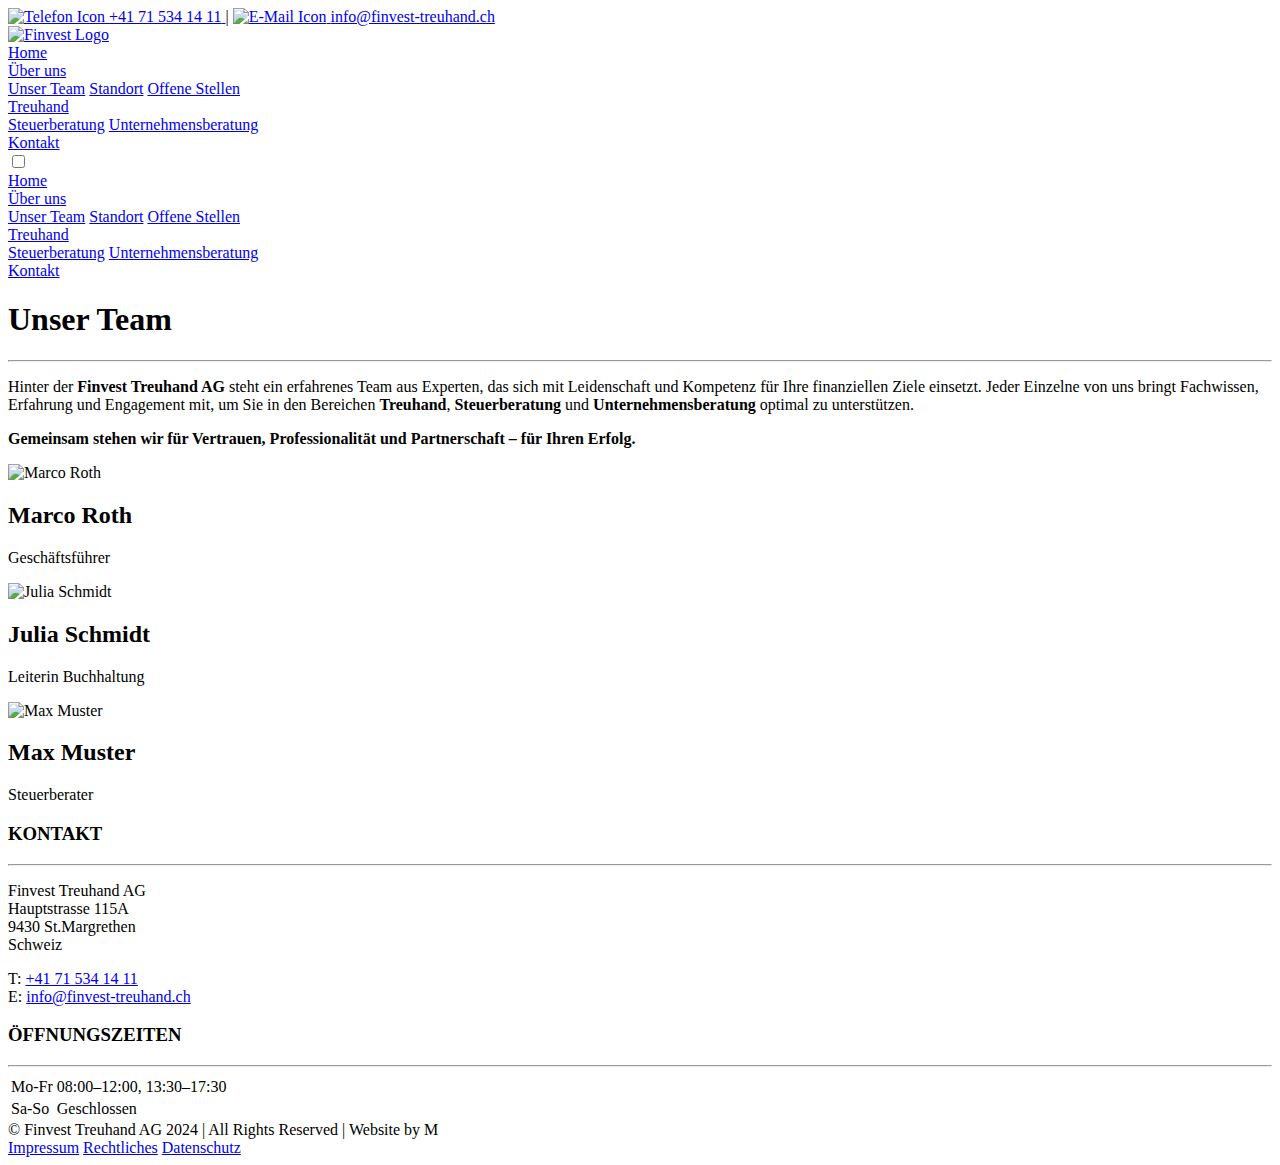
==== team.html @ 6d8654ae "Add files via upload" ====
<!DOCTYPE html>
<html lang="de">
<head>
    <meta charset="UTF-8">
    <meta name="viewport" content="width=device-width, initial-scale=1.0">
    <title>Unser Team - Finvest Treuhand AG</title>

    <!-- CSS einbinden -->
    <link rel="stylesheet" href="assets/css/styles.css">

    <!-- JavaScript einbinden -->
    <script src="assets/js/main.js" defer></script>
</head>
<body>
    <!-- Header -->
    <header>
        <!-- Grüner Balken oben -->
        <div class="green-bar">
            <a href="tel:+41715341411">
                <img src="assets/images/phone-line-icon.png" alt="Telefon Icon">
                <span>+41 71 534 14 11</span>
            </a>
            <span>|</span>
            <a href="mailto:info@finvest-treuhand.ch">
                <img src="assets/images/envelope-line-icon.png" alt="E-Mail Icon">
                <span>info@finvest-treuhand.ch</span>
            </a>
        </div>

        <!-- Navigation -->
        <div class="container">
            <!-- Logo -->
            <div class="logo">
                <a href="index.html">
                    <img src="assets/images/Logo1.png" alt="Finvest Logo">
                </a>
            </div>

            <!-- Navigationslinks -->
            <div class="links">
                <a href="index.html">Home</a>
                <div class="dropdown">
                    <a href="about.html">Über uns</a>
                    <div class="dropdown-content">
                        <a href="team.html" class="active">Unser Team</a>
                        <a href="location.html">Standort</a>
                        <a href="jobs.html">Offene Stellen</a>
                    </div>
                </div>
                <div class="dropdown">
                    <a href="services.html">Treuhand</a>
                    <div class="dropdown-content">
                        <a href="tax-advice.html">Steuerberatung</a>
                        <a href="business-consulting.html">Unternehmensberatung</a>
                    </div>
                </div>
                <a href="contact.html">Kontakt</a>
            </div>

            <!-- Hamburger-Menü für kleinere Bildschirme -->
            <div class="p-menu1">
                <input type="checkbox" id="toggle1">
                <label class="hamburger1" for="toggle1">
                    <div class="top"></div>
                    <div class="meat"></div>
                    <div class="bottom"></div>
                </label>
    
                <!-- Menü für das Hamburger-Menü -->
                <nav class="menu1">
                    <a href="index.html" class="active">Home</a>
                    
                    <!-- Dropdown für "Über uns" -->
                    <div class="hamburger-dropdown">
                        <a href="about.html">Über uns</a>
                        <div class="hamburger-submenu">
                            <a href="team.html">Unser Team</a>
                            <a href="location.html">Standort</a>
                            <a href="jobs.html">Offene Stellen</a>
                        </div>
                    </div>
                
                    <!-- Dropdown für "Treuhand" -->
                    <div class="hamburger-dropdown">
                        <a href="services.html">Treuhand</a>
                        <div class="hamburger-submenu">
                            <a href="tax-advice.html">Steuerberatung</a>
                            <a href="business-consulting.html">Unternehmensberatung</a>
                        </div>
                    </div>
                
                    <a href="contact.html">Kontakt</a>
                </nav>
        </div>
    </header>

    <main>
        <div class="team-section">
            <div class="team-header">
                <h1>Unser Team</h1>
                <hr class="section-divider">
                <p>
                    Hinter der <strong>Finvest Treuhand AG</strong> steht ein erfahrenes Team aus Experten, das sich mit Leidenschaft und Kompetenz für Ihre finanziellen Ziele einsetzt. Jeder Einzelne von uns bringt Fachwissen, Erfahrung und Engagement mit, um Sie in den Bereichen <strong>Treuhand</strong>, <strong>Steuerberatung</strong> und <strong>Unternehmensberatung</strong> optimal zu unterstützen.
                </p>
                <p><strong>Gemeinsam stehen wir für Vertrauen, Professionalität und Partnerschaft – für Ihren Erfolg.</strong></p>
            </div>
            <div class="team-container">
                <div class="team-member">
                    <img src="assets/images/marco-roth.jpg" alt="Marco Roth">
                    <h2>Marco Roth</h2>
                    <p>Geschäftsführer</p>
                </div>
                <div class="team-member">
                    <img src="assets/images/julia-schmidt.jpg" alt="Julia Schmidt">
                    <h2>Julia Schmidt</h2>
                    <p>Leiterin Buchhaltung</p>
                </div>
                <div class="team-member">
                    <img src="assets/images/max-muster.jpg" alt="Max Muster">
                    <h2>Max Muster</h2>
                    <p>Steuerberater</p>
                </div>
            </div>
        </div>
    </main>
    
    
    

    <!-- Footer -->
    <footer>
        <div class="grey-footer-section">
            <div class="footer-container">
                <!-- Kontakt Informationen -->
                <div class="footer-column">
                    <h3 class="footer-title">KONTAKT</h3>
                    <hr class="footer-divider">
                    <p>
                        Finvest Treuhand AG<br>
                        Hauptstrasse 115A<br>
                        9430 St.Margrethen<br>
                        Schweiz
                    </p>
                    <p>
                        T: <a href="tel:+41715341411" class="footer-link">+41 71 534 14 11</a><br>
                        E: <a href="mailto:info@finvest-treuhand.ch" class="footer-link">info@finvest-treuhand.ch</a>
                    </p>
                </div>

                <!-- Öffnungszeiten -->
                <div class="footer-column">
                    <h3 class="footer-title">ÖFFNUNGSZEITEN</h3>
                    <hr class="footer-divider">
                    <table class="opening-hours">
                        <tr>
                            <td>Mo-Fr</td>
                            <td>08:00–12:00, 13:30–17:30</td>
                        </tr>
                        <tr>
                            <td>Sa-So</td>
                            <td>Geschlossen</td>
                        </tr>
                    </table>
                </div>
            </div>
        </div>
        <div class="main-footer">
            <div class="footer-content">
                <div class="footer-left">
                    &copy; Finvest Treuhand AG 2024 | All Rights Reserved | Website by M
                </div>
                <div class="footer-right">
                    <a href="impressum.html">Impressum</a>
                    <a href="rechtliches.html">Rechtliches</a>
                    <a href="datenschutz.html">Datenschutz</a>
                </div>
            </div>
        </div>
    </footer>
</body>
</html>
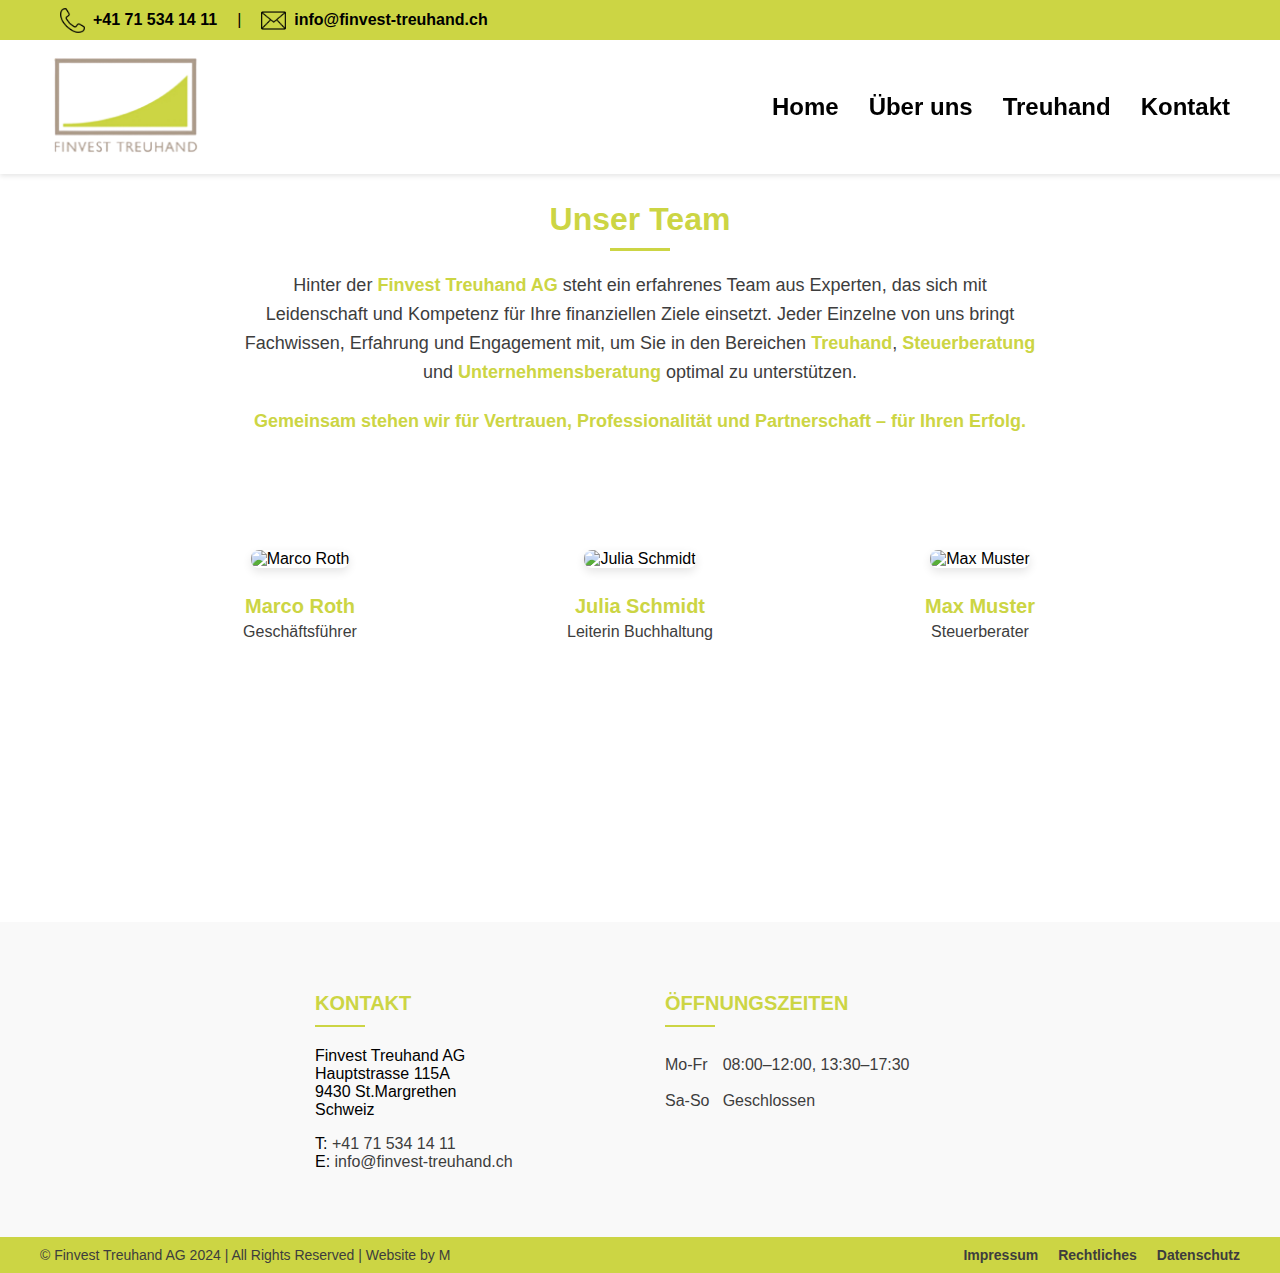
==== commit e4d2e0c7: "Update team.html" ====
--- a/team.html
+++ b/team.html
@@ -6,10 +6,10 @@
     <title>Unser Team - Finvest Treuhand AG</title>
 
     <!-- CSS einbinden -->
-    <link rel="stylesheet" href="assets/css/styles.css">
+    <link rel="stylesheet" href="css/styles.css">
 
     <!-- JavaScript einbinden -->
-    <script src="assets/js/main.js" defer></script>
+    <script src="js/main.js" defer></script>
 </head>
 <body>
     <!-- Header -->
@@ -17,12 +17,12 @@
         <!-- Grüner Balken oben -->
         <div class="green-bar">
             <a href="tel:+41715341411">
-                <img src="assets/images/phone-line-icon.png" alt="Telefon Icon">
+                <img src="images/phone-line-icon.png" alt="Telefon Icon">
                 <span>+41 71 534 14 11</span>
             </a>
             <span>|</span>
             <a href="mailto:info@finvest-treuhand.ch">
-                <img src="assets/images/envelope-line-icon.png" alt="E-Mail Icon">
+                <img src="images/envelope-line-icon.png" alt="E-Mail Icon">
                 <span>info@finvest-treuhand.ch</span>
             </a>
         </div>
@@ -32,7 +32,7 @@
             <!-- Logo -->
             <div class="logo">
                 <a href="index.html">
-                    <img src="assets/images/Logo1.png" alt="Finvest Logo">
+                    <img src="images/Logo1.png" alt="Finvest Logo">
                 </a>
             </div>
 
@@ -178,4 +178,4 @@
         </div>
     </footer>
 </body>
-</html>+</html>
--- a/css/styles.css
+++ b/css/styles.css
@@ -0,0 +1,1781 @@
+/* Entfernt Standardabstand des Browsers */
+body {
+    margin: 0;
+    font-family: Arial, sans-serif;
+}
+
+/* Grüner Balken oben */
+.green-bar {
+    position: fixed;
+    top: 0;
+    left: 0;
+    width: 100%;
+    height: 40px;
+    background-color: #ccd544;
+    z-index: 1000;
+    display: flex;
+    align-items: center;
+    gap: 20px;
+    padding: 0 60px;
+    box-sizing: border-box;
+}
+
+.green-bar a {
+    display: flex;
+    align-items: center;
+    gap: 8px;
+    text-decoration: none;
+    color: black;
+    font-size: 16px;
+    font-weight: bold;
+}
+
+.green-bar img {
+    height: 25px;
+    width: auto;
+}
+
+/* Navigation */
+.container {
+    position: fixed;
+    top: 40px;
+    left: 0;
+    width: 100%;
+    display: flex;
+    align-items: center;
+    justify-content: space-between;
+    background-color: white;
+    box-shadow: 0px 2px 5px rgba(0, 0, 0, 0.1);
+    padding: 15px 50px;
+    z-index: 999;
+    transition: background-color 0.3s ease, box-shadow 0.3s ease;
+}
+
+/* Stil für das Logo */
+.logo img {
+    height: 100px;
+    width: auto;
+}
+
+/* Links in der Navigation */
+.links {
+    display: flex;
+    gap: 30px;
+    margin-right: 100px;
+    position: relative;
+}
+
+.links a {
+    text-decoration: none;
+    font-size: 24px;
+    font-weight: bold;
+    color: black;
+    transition: color 0.3s ease;
+}
+
+.links a.active {
+    color: #ccd544; /* Grünliche Farbe für aktiven Link */
+}
+
+/* Dropdown-Menü */
+.dropdown {
+    position: relative;
+}
+
+.dropdown-content {
+    display: none;
+    position: absolute;
+    top: 100%;
+    left: 0;
+    background-color: white;
+    box-shadow: 0px 2px 5px rgba(0, 0, 0, 0.1);
+    z-index: 998;
+    min-width: 200px;
+    padding: 10px 0;
+    border-radius: 4px;
+}
+
+.dropdown-content a {
+    display: block;
+    padding: 10px 20px;
+    text-decoration: none;
+    color: black;
+    font-size: 16px;
+}
+
+.dropdown-content a:hover {
+    background-color: #f0f0f0;
+}
+
+.dropdown:hover .dropdown-content {
+    display: block;
+}
+
+/* Abschnitt für Seiten wie "Über uns" */
+.about-section, .location-section, .jobs-section {
+
+    display: flex;
+    justify-content: space-between;
+    align-items: center;
+    height: 100vh;
+    max-width: 1200px;
+    margin: 0 auto;
+    padding: 20px;
+    gap: 20px;
+    box-sizing: border-box;
+}
+
+.about-section {
+    padding-top: 120px; /* Platz für Header */
+}
+
+
+.about-text, .location-text, .jobs-text {
+    flex: 1;
+    padding: 20px;
+    font-size: 16px;
+    line-height: 1.6;
+    color: #3d3d3d;
+    display: flex;
+    flex-direction: column;
+    justify-content: center;
+    text-align: center;
+}
+
+.about-text h1, .location-text h1, .jobs-text h1 {
+    font-size: 28px;
+    font-weight: bold;
+    color: #ccd544;
+    margin-bottom: 10px;
+}
+
+.about-text hr, .location-text hr, .jobs-text hr {
+    width: 50px;
+    height: 2px;
+    background-color: #ccd544;
+    border: none;
+    margin: 0 auto 20px auto;
+}
+
+/* Bilder im Header (Index-Seite) */
+.header-container {
+    position: relative;
+    width: 100%;
+    height: 100vh; /* Bildschirmfüllend */
+    overflow: hidden;
+    display: flex;
+    align-items: center;
+    justify-content: center;
+    /* Unsichtbar zu Beginn */
+    animation: fadeIn 3s ease-in-out forwards;
+    /* Animation hinzufügen */
+}
+
+.header-container img {
+    width: 100%;
+    height: 100%;
+    object-fit: cover;
+}
+
+.header-overlay {
+    position: absolute;
+    top: 0;
+    left: 0;
+    width: 100%;
+    height: 100%;
+    background-color: rgba(0, 0, 0, 0.4);
+    z-index: 1;
+}
+
+.header-text {
+    position: absolute;
+    top: 50%;
+    left: 50%;
+    transform: translate(-50%, -50%);
+    z-index: 2;
+    /* Über dem Overlay */
+    text-align: center;
+    font-size: 36px;
+    /* Schriftgröße */
+    font-weight: bold;
+    line-height: 1.5;
+    /* Zeilenabstand */
+    color: rgb(255, 255, 255);
+    /* Vordergrundtext in Weiß */
+    text-shadow: 2px 2px 4px rgba(0, 0, 0, 0.7);
+    /* Subtiler Schatten für bessere Lesbarkeit */
+    opacity: 0;
+    /* Unsichtbar zu Beginn */
+    animation: fadeIn 3s ease-in-out forwards;
+    /* Animation hinzufügen */
+}
+
+/* Keyframes für den Fade-In-Effekt */
+@keyframes fadeIn {
+    0% {
+        opacity: 0;
+        /* Unsichtbar */
+        filter: brightness(50%);
+        /* Optional: dunkler Start */
+    }
+
+    100% {
+        opacity: 1;
+        /* Voll sichtbar */
+        filter: brightness(100%);
+        /* Originalhelligkeit */
+    }
+}
+
+/* Dienstleistungen Bilder (Index-Seite) */
+.services-container {
+    display: flex;
+    justify-content: space-between;
+    gap: 20px;
+    flex-wrap: wrap;
+    height: auto;
+}
+
+.service-item {
+    flex: 1 1 calc(33.333% - 20px);
+    background-color: white;
+    border-radius: 8px;
+    box-shadow: 0px 4px 10px rgba(0, 0, 0, 0.1);
+    overflow: hidden;
+    text-align: center;
+    padding: 15px;
+}
+
+.service-item img {
+    width: 100%;
+    height: 200px;
+    object-fit: cover;
+    border-radius: 8px 8px 0 0;
+}
+
+.service-title {
+    margin-top: 10px;
+    font-size: 18px;
+    font-weight: bold;
+    color: #3d3d3d;
+    text-decoration: none;
+}
+.service-title a {
+    text-decoration: none; /* Sicherstellen, dass Links keine Unterstreichung haben */
+    color: inherit; /* Erbt die Textfarbe des übergeordneten Elements */
+}
+
+/* Spezifisches Styling für die Indexseite */
+body.index .container {
+    background-color: transparent;
+    box-shadow: none;
+}
+
+body.index .links a {
+    color: white;
+}
+
+body.index .dropdown-content a {
+    color: black; /* Dropdown-Menü-Text bleibt immer schwarz */
+}
+
+body.index.scrolled .container {
+    background-color: white;
+    box-shadow: 0px 2px 5px rgba(0, 0, 0, 0.1);
+}
+
+body.index.scrolled .links a {
+    color: black;
+}
+
+/* "Unternehmen" Abschnitt */
+.company-section {
+    text-align: center;
+    padding: 80px 20px;
+}
+
+.company-section h2 {
+    font-size: 24px;
+    font-weight: bold;
+    color: #ccd544;
+}
+
+.company-section hr {
+    width: 50px;
+    height: 2px;
+    background-color: #ccd544;
+    border: none;
+    margin: 10px auto 20px;
+}
+
+.company-section p {
+    font-size: 16px;
+    color: #3d3d3d;
+    line-height: 1.6;
+}
+
+/* Dienstleistungs-Sektion */
+.services-section {
+    text-align: center;
+    margin: 140px auto;
+    padding: 140px 20px; /* Padding oben und unten für Abstand */
+    background-color: #ffffff; /* Helle graue Hintergrundfarbe */
+    border-top: 2px solid #ffffff; /* Optional: Trennlinie oben */
+    border-bottom: 2px solid #ffffff; /* Optional: Trennlinie unten */
+}
+
+.grey-services-section {
+    text-align: center;
+    margin: 50px auto;
+    padding: 50px 20px; /* Padding oben und unten für Abstand */
+    background-color: #f9f9f9; /* Helle graue Hintergrundfarbe */
+    border-top: 2px solid #ffffff; /* Optional: Trennlinie oben */
+    border-bottom: 2px solid #ffffff; /* Optional: Trennlinie unten */
+}
+
+
+.services-section h2 {
+    font-size: 28px;
+    font-weight: bold;
+    color: #ccd544; /* Farbe für den Titel */
+    margin-bottom: 10px;
+}
+
+.services-section .section-divider {
+    width: 50px;
+    height: 2px;
+    background-color: #ccd544;
+    margin: 0 auto 20px auto;
+    border: none;
+    
+}
+
+/* Container für Dienstleistungen */
+.services-container {
+    display: flex;
+    justify-content: center;
+    gap: 20px;
+    flex-wrap: wrap; /* Unterstützt mehrere Zeilen für kleinere Bildschirme */
+    height: auto;
+}
+
+/* Einzelnes Dienstleistungs-Item */
+.service-item {
+    flex: 1 1 300px; /* Flexbox-Item mit minimaler Breite */
+    max-width: 300px;
+    text-align: center;
+    border-radius: 8px; /* Entfernt abgerundete Ecken */
+    overflow: hidden;
+    box-shadow: none; /* Entfernt den Schatten */
+    background-color: transparent; /* Setzt den Hintergrund transparent */
+    transition: transform 0.3s ease;
+}
+
+.service-item:hover {
+    transform: translateY(-5px);
+    box-shadow: 0px 4px 10px rgba(0, 0, 0, 0.2);
+    background-color: rgba(0, 0, 0, 0.05); /* Heller grauer Hintergrund */
+    transition: transform 0.3s ease, box-shadow 0.3s ease, background-color 0.3s ease, filter 0.3s ease;
+}
+
+.service-item:hover img {
+    filter: grayscale(50%) brightness(90%); /* Bild wird gräulicher und dunkler */
+}
+
+
+
+.service-item img {
+    width: 100%;
+    height: 200px;
+    object-fit: cover;
+}
+
+.service-title {
+    background-color: #ccd544;
+    color: white;
+    padding: 10px 0;
+    font-size: 18px;
+    font-weight: bold;
+    text-decoration: none;
+}
+
+/* Über uns Abschnitt */
+.about-section {
+    display: flex;
+    justify-content: space-between;
+    align-items: center; /* Zentriert den Text und das Bild vertikal */
+    height: 100vh; /* Übernimmt die volle Höhe des Viewports */
+    max-width: 1200px;
+    margin: 0 auto;
+    padding: 0 20px;
+    gap: 20px;
+    box-sizing: border-box; /* Berücksichtigt Padding */
+}
+
+
+.about-text {
+    flex: 1;
+    padding: 20px;
+    font-size: 16px;
+    line-height: 1.6;
+    color: #3d3d3d;
+    display: flex;
+    flex-direction: column;
+    justify-content: center; /* Zentriert den Text vertikal */
+    text-align: center; /* Zentriert den Titel horizontal */
+}
+
+.about-text h1 {
+    font-size: 28px;
+    font-weight: bold;
+    color: #ccd544;
+    margin-bottom: 10px;
+}
+
+.about-text hr {
+    width: 50px;
+    height: 2px;
+    background-color: #ccd544;
+    border: none;
+    margin: 0 auto 20px auto; /* Zentriert die Trennlinie */
+}
+
+.about-image {
+    flex: 1;
+    max-width: 500px;
+    display: flex;
+    justify-content: center;
+    align-items: center;
+}
+
+.about-image img {
+    width: 100%;
+    height: auto;
+    border-radius: 8px;
+    box-shadow: 0px 4px 10px rgba(0, 0, 0, 0.1);
+}
+
+
+
+
+/* Footer */
+.main-footer {
+    background-color: #ccd544; /* Dein Farbstil */
+    color: #3d3d3d; /* Dunkelgraue Schriftfarbe */
+    padding: 10px 20px;
+    font-size: 14px;
+    font-family: Arial, sans-serif;
+}
+
+.footer-content {
+    display: flex;
+    justify-content: space-between;
+    align-items: center;
+    max-width: 1200px;
+    margin: 0 auto;
+    flex-wrap: wrap; /* Für kleinere Bildschirme */
+    gap: 10px;
+}
+
+.footer-left {
+    text-align: left;
+}
+
+.footer-right {
+    text-align: right;
+    display: flex;
+    gap: 20px; /* Abstand zwischen den Links */
+}
+
+.footer-right a {
+    color: #3d3d3d; /* Dunkelgraue Links */
+    text-decoration: none;
+    font-weight: bold;
+    transition: color 0.3s ease;
+}
+
+.footer-right a:hover {
+    color: black; /* Schwarzer Text beim Hover */
+}
+
+/* Footer-Sektion */
+.footer-section {
+    background-color: white; /* Weißer Hintergrund */
+    padding: 50px 20px;
+    border-top: 2px solid #ffffff; /* Optional: Trennlinie oben */
+}
+
+
+.grey-footer-section {
+    background-color: #f9f9f9; /* Weißer Hintergrund */
+    padding: 50px 20px;
+    border-top: 2px solid #ffffff; /* Optional: Trennlinie oben */
+}
+
+.footer-container {
+    display: flex;
+    justify-content: center;
+    gap: 50px;
+    flex-wrap: wrap; /* Unterstützt kleinere Bildschirme */
+    max-width: 1200px;
+    margin: 0 auto;
+}
+
+.footer-column {
+    flex: 1 1 300px; /* Flexbox-Item mit minimaler Breite */
+    max-width: 300px;
+}
+
+.footer-title {
+    font-size: 20px;
+    font-weight: bold;
+    color: #ccd544; /* Dein Farbstil für Titel */
+    margin-bottom: 10px;
+}
+
+.footer-divider {
+    width: 50px;
+    height: 2px;
+    background-color: #ccd544; /* Dein Farbstil für Trennlinie */
+    margin: 0 0 20px 0;
+    border: none;
+}
+
+.footer-link {
+    text-decoration: none;
+    color: #3d3d3d; /* Dunkelgrau für Links */
+    transition: color 0.3s ease;
+}
+
+.footer-link:hover {
+    color: #ccd544; /* Grünlicher Farbwechsel beim Hover */
+}
+
+.opening-hours {
+    width: 100%;
+    border-collapse: collapse;
+}
+
+.opening-hours td {
+    font-size: 16px;
+    line-height: 1.6;
+    color: #3d3d3d; /* Standardfarbe für Text */
+    padding: 5px 0;
+} 
+
+
+/* Team-Abschnitt */
+.team-section {
+    display: flex;
+    flex-direction: column;
+    align-items: center;
+    padding: 40px 20px;
+    margin-top: 140px;
+    background-color: #ffffff;
+    box-sizing: border-box;
+    width: 100%;
+}
+
+/* Team-Header mit Text */
+.team-header {
+    text-align: center;
+    max-width: 800px;
+    margin-bottom: 40px; /* Abstand zu den Team-Mitgliedern */
+    height: calc(( 100vh / 2 ) - 140px);
+}
+
+.team-header h1 {
+    font-size: 32px;
+    font-weight: bold;
+    color: #ccd544; /* Grüner Farbton */
+    margin-bottom: 10px;
+}
+
+.team-header p {
+    font-size: 18px;
+    color: #3d3d3d; /* Dunkelgrau für den Text */
+    line-height: 1.6;
+}
+
+/* Container für Team-Mitglieder */
+.team-container {
+    display: flex;
+    flex-wrap: wrap;
+    justify-content: center;
+    gap: 40px; /* Abstand zwischen den Team-Mitgliedern */
+    width: 100%;
+    height: calc(( 100vh / 2 ) - 120px);
+}
+
+/* Einzelne Team-Mitglieder */
+.team-member {
+    flex: 1 1 calc(20% - 40px); /* Passt 5 Mitglieder pro Reihe an */
+    max-width: calc(20% - 40px);
+    text-align: center;
+}
+
+.team-member img {
+    width: 100%;
+    height: auto;
+    border-radius: 8px;
+    margin-bottom: 10px;
+}
+
+.team-member h2 {
+    font-size: 24px;
+    font-weight: bold;
+    color: #ccd544; /* Grüner Farbton */
+    margin-bottom: 8px;
+}
+
+.team-member p {
+    font-size: 18px;
+    color: #3d3d3d; /* Dunkelgrau für den Text */
+    margin: 4px 0;
+}
+
+
+.section-divider {
+    width: 50px; /* Einheitliche Breite */
+    height: 2px; /* Einheitliche Höhe */
+    background-color: #ccd544; /* Einheitliche Farbe */
+    border: none; /* Entfernt Standardrahmen */
+    margin: 0 auto 20px auto; /* Zentriert und mit Abstand unten */
+    display: block; /* Sicherstellen, dass es wie ein Blockelement behandelt wird */
+}
+
+
+.location-link {
+    color: #ccd544; /* Grüner Farbton */
+    text-decoration: none;
+    font-weight: bold;
+    transition: color 0.3s ease;
+}
+
+.location-link:hover {
+    color: #a0b531; /* Dunkleres Grün beim Hover */
+}
+
+
+.jobs-section {
+    display: flex;
+    flex-direction: column; /* Stapelt die Elemente vertikal */
+    align-items: center; /* Zentriert die Elemente horizontal */
+    max-width: 1200px;
+    margin: 0 auto;
+    padding: 180px; /* Abstand um den Inhalt herum */
+    gap: 20px;
+    box-sizing: border-box;
+    height: 100vh;
+    overflow: visible;
+}
+
+.job-item {
+    max-width: calc(50vh); /* Definiert die maximale Breite */
+    width: 100%; /* Nimmt 100% der verfügbaren Breite ein */
+    background-color: #f9f9f9; /* Hellgrauer Hintergrund */
+    border: 1px solid #ddd; /* Rahmen um die Box */
+    border-radius: 8px; /* Abgerundete Ecken */
+    box-shadow: 0px 4px 10px rgba(0, 0, 0, 0.1); /* Schatten */
+    margin: 0 auto; /* Zentriert die Box */
+    overflow: hidden; /* Verhindert Überlauf */
+    transition: all 0.3s ease; /* Weiche Übergänge */
+    padding: 10px 20px; /* Innenabstand */
+}
+
+.job-header {
+    display: flex;
+    justify-content: space-between; /* Abstand zwischen Titel und Icon */
+    align-items: center; /* Zentriert den Titel und das Icon vertikal */
+    cursor: pointer;
+}
+
+.job-header h2 {
+    font-size: 24px;
+    font-weight: bold;
+    color: #000000;
+    margin: 0;
+    transition: color 0.3s ease;
+    min-width: 800px;
+}
+
+.job-header:hover h2 {
+    color: #ccd544; /* Grüner Farbton beim Hover */
+}
+
+.toggle-icon {
+    font-size: 24px;
+    font-weight: bold;
+    color: #3d3d3d;
+    transition: color 0.3s ease;
+}
+
+.job-description {
+    display: none; /* Standardmäßig ausgeblendet */
+    margin-top: 20px;
+    line-height: 1.6;
+    color: #3d3d3d;
+}
+
+.job-description p {
+    margin: 10px 0;
+}
+
+.job-header:hover .toggle-icon {
+    color: #ccd544; /* Grüner Farbton beim Hover */
+}
+
+
+/* Vollbild-Darstellung für die Dienstleistungen */
+.full-screen {
+    height: calc(100vh - 100px); /* Höhe des Fensters */
+    display: flex;
+    flex-direction: column; /* Elemente vertikal anordnen */
+    justify-content: center; /* Vertikal zentrieren */
+    align-items: center; /* Horizontal zentrieren */
+    padding: 140px 20px;
+    box-sizing: border-box;
+}
+
+.services-container {
+    display: flex;
+    justify-content: center;
+    align-items: center; /* Vertikale Zentrierung der Icons */
+    gap: 20px;
+    flex-wrap: wrap; /* Unterstützt mehrere Zeilen für kleinere Bildschirme */
+    width: 100%;
+    height: auto;
+}
+
+.service-item {
+    flex: 1 1 calc(33.333% - 20px); /* Drei Spalten pro Zeile */
+    max-width: 300px;
+    text-align: center;
+    border-radius: 8px;
+    overflow: hidden;
+    text-decoration: none; /* Entfernt Unterstreichung der Links */
+    transition: transform 0.3s ease, box-shadow 0.3s ease, background-color 0.3s ease;
+}
+
+.service-item img {
+    width: 100%;
+    height: 200px; /* Einheitliche Höhe für Bilder */
+    object-fit: cover;
+    border-radius: 8px 8px 0 0;
+}
+
+.service-item .service-title {
+    background-color: #ccd544; /* Grüner Farbton */
+    color: white;
+    padding: 10px 0;
+    font-size: 18px;
+    font-weight: bold;
+    text-decoration: none; /* Entfernt die Unterstreichung */
+}
+
+.service-item:hover {
+    transform: translateY(-5px); /* Leichtes Anheben beim Hover */
+    box-shadow: 0px 4px 10px rgba(0, 0, 0, 0.2); /* Schatten hinzufügen */
+    background-color: rgba(0, 0, 0, 0.05); /* Heller Hintergrund */
+}
+
+.service-item:hover img {
+    filter: grayscale(50%) brightness(90%); /* Effekt beim Hover */
+}
+
+.service-item:hover .service-title {
+    background-color: #a0b531; /* Dunkleres Grün beim Hover */
+    text-decoration: none; /* Entfernt die Unterstreichung */
+}
+
+
+.tax-advice {
+    max-width: 1200px;
+    margin: 0 auto;
+    margin-top: 140px;
+    padding: 50px 20px;
+    box-sizing: border-box;
+    color: #3d3d3d;
+}
+
+.tax-advice__top {
+    display: flex;
+    align-items: center;
+    gap: 40px;
+    flex-wrap: wrap;
+}
+
+.tax-advice__text {
+    flex: 1;
+    min-width: 300px;
+}
+
+.tax-advice__text h1 {
+    font-size: 28px;
+    color: #ccd544;
+}
+
+.tax-advice__divider {
+    width: 60px;
+    height: 3px;
+    background-color: #a0b531;
+    margin: 10px 0;
+    border: none;
+}
+
+.tax-advice__image {
+    flex: 1;
+    display: flex;
+    justify-content: center;
+    align-items: center;
+    min-width: 300px;
+}
+
+.tax-advice__image img {
+    max-width: 100%;
+    border-radius: 8px;
+    box-shadow: 0px 4px 10px rgba(0, 0, 0, 0.1);
+}
+
+.tax-advice__content {
+    display: flex;
+    gap: 40px;
+    margin-top: 40px;
+    flex-wrap: wrap;
+}
+
+.tax-advice__column {
+    flex: 1;
+    min-width: 250px;
+}
+
+.tax-advice__subheading {
+    font-size: 20px;
+    color: #ccd544;
+    margin-bottom: 10px;
+}
+
+
+.business-consulting {
+    max-width: 1200px;
+    margin: 0 auto;
+    margin-top: 140px;
+    padding: 50px 20px;
+    box-sizing: border-box;
+    color: #3d3d3d;
+}
+
+.business-consulting__top {
+    display: flex;
+    align-items: center;
+    gap: 40px;
+    flex-wrap: wrap;
+}
+
+.business-consulting__text {
+    flex: 1;
+    min-width: 300px;
+}
+
+.business-consulting__text h1 {
+    font-size: 28px;
+    color: #ccd544;
+}
+
+.business-consulting__divider {
+    width: 60px;
+    height: 3px;
+    background-color: #a0b531;
+    margin: 10px 0;
+    border: none;
+}
+
+.business-consulting__image {
+    flex: 1;
+    display: flex;
+    justify-content: center;
+    align-items: center;
+    min-width: 300px;
+}
+
+.business-consulting__image img {
+    max-width: 100%;
+    border-radius: 8px;
+    box-shadow: 0px 4px 10px rgba(0, 0, 0, 0.1);
+}
+
+.business-consulting__content {
+    display: flex;
+    gap: 40px;
+    margin-top: 40px;
+    flex-wrap: wrap;
+}
+
+.business-consulting__column {
+    flex: 1;
+    min-width: 250px;
+}
+
+.business-consulting__subheading {
+    font-size: 20px;
+    color: #ccd544;
+    margin-bottom: 10px;
+}
+
+
+.contact-section {
+    display: flex;
+    flex-wrap: wrap; /* Unterstützt kleinere Bildschirme */
+    justify-content: center; /* Zentriert horizontal */
+    align-items: center; /* Zentriert vertikal */
+    gap: 40px; /* Abstand zwischen den Elementen */
+    margin: 40px auto;
+    margin-top: 160px;
+    max-width: 1200px;
+    padding: 20px;
+    box-sizing: border-box;
+    text-align: center; /* Zentriert den Textinhalt */
+    height: calc(100vh - 140px);
+}
+
+.contact-left, .contact-right {
+    flex: 1;
+    min-width: 300px;
+    text-align: left; /* Text bündig zur linken Seite */
+    margin: 0 auto; /* Zentriert die gesamte Spalte */
+}
+
+.contact-left h1, 
+.contact-right h2 {
+    text-align: left; /* Zentriert die Überschriften */
+    font-size: 28px;
+    color: #ccd544;
+    margin-bottom: 20px;
+}
+
+.contact-left label, 
+.contact-right address, 
+.contact-right table td {
+    text-align: left; /* Text bündig zur linken Seite */
+}
+
+.contact-left .form-group {
+    display: flex;
+    flex-direction: column; /* Felder untereinander anordnen */
+    gap: 20px;
+}
+
+.contact-left input, 
+.contact-left select, 
+.contact-left textarea {
+    width: 100%;
+    padding: 10px;
+    border: 1px solid #ddd;
+    border-radius: 4px;
+    box-sizing: border-box;
+    text-align: left; /* Text innerhalb der Felder bündig links */
+}
+
+.contact-right table {
+    width: 100%;
+    border-collapse: collapse;
+    margin-top: 20px;
+}
+
+.contact-right td {
+    padding: 8px;
+    text-align: left; /* Text in Tabellenzellen bündig links */
+}
+
+.contact-right h2 {
+    font-size: 20px;
+    color: #ccd544;
+    text-align: left; /* Titel linksbündig ausrichten */
+}
+
+.section-divider {
+    width: 60px;
+    height: 3px;
+    background-color: #ccd544; /* Unternehmensgrün */
+    margin: 0 auto 20px auto; /* Zentriert durch Auto-Margin */
+    border: none;
+    display: block; /* Sicherstellen, dass es als Block-Element behandelt wird */
+}
+
+
+.contact-right address, 
+.contact-right table {
+    text-align: left; /* Inhalte bleiben linksbündig */
+}
+
+.contact-right table td {
+    padding: 8px;
+    text-align: left; /* Inhalte der Tabellenzellen linksbündig */
+}
+
+.contact-left button {
+    background-color: #ccd544; /* Deine Unternehmensfarbe */
+    color: white;
+    padding: 10px 20px;
+    border: none;
+    border-radius: 4px;
+    cursor: pointer;
+    font-size: 16px;
+    text-align: center;
+}
+
+.contact-left button:hover {
+    background-color: #a0b531; /* Etwas dunklere Farbe für Hover */
+}
+
+.contact-left .form-group {
+    display: flex;
+    flex-direction: column; /* Alle Felder untereinander anordnen */
+    gap: 10px; /* Abstand zwischen den Eingabefeldern */
+}
+
+
+.impressum-section {
+    max-width: 800px;
+    margin: 50px auto;
+    padding: 20px;
+    font-family: Arial, sans-serif;
+    color: #3d3d3d; /* Standard-Textfarbe */
+    line-height: 1.6;
+    text-align: left; /* Links ausgerichtet */
+    margin-top: 160px;
+}
+
+.impressum-section h1 {
+    font-size: 28px;
+    color: #ccd544; /* Grüner Farbton */
+    margin-bottom: 10px;
+}
+
+.impressum-section .section-divider {
+    width: 50px;
+    height: 2px;
+    background-color: #ccd544; /* Grüner Farbton */
+    border: none;
+    margin: 0 0 20px 0; /* Links ausgerichtet */
+}
+
+.impressum-section p {
+    margin-bottom: 20px;
+    font-size: 16px;
+    color: #3d3d3d;
+}
+
+.impressum-section strong {
+    color: #ccd544; /* Grüner Farbton für Hervorhebungen */
+}
+
+.impressum-section a {
+    color: #ccd544; /* Grüner Farbton für Links */
+    text-decoration: none;
+    transition: color 0.3s ease;
+}
+
+.impressum-section a:hover {
+    color: #a0b531; /* Dunklerer Grün-Ton beim Hover */
+}
+
+
+.legal-section {
+    max-width: 800px; /* Maximale Breite für zentrierten Inhalt */
+    margin: 50px auto; /* Zentriert die gesamte Sektion */
+    padding: 20px;
+    font-family: Arial, sans-serif;
+    color: #3d3d3d; /* Standard-Textfarbe */
+    line-height: 1.6; /* Bessere Lesbarkeit */
+    text-align: left; /* Text linksbündig */
+    margin-top: 160px;
+}
+
+.legal-section h1 {
+    font-size: 28px;
+    color: #ccd544; /* Grüner Farbton */
+    margin-bottom: 10px;
+    text-align: left; /* Links ausgerichtet */
+}
+
+.legal-section h2 {
+    font-size: 20px;
+    color: #ccd544; /* Grüner Farbton */
+    margin: 30px 0 10px 0;
+    text-align: left; /* Links ausgerichtet */
+}
+
+.legal-section .section-divider {
+    width: 50px;
+    height: 2px;
+    background-color: #ccd544; /* Grüner Farbton */
+    border: none;
+    margin: 0 0 20px 0; /* Links ausgerichtet */
+}
+
+.legal-section p {
+    margin-bottom: 20px;
+    font-size: 16px;
+    color: #3d3d3d;
+}
+
+.legal-section strong {
+    color: #ccd544; /* Grüner Farbton für Hervorhebungen */
+}
+
+.legal-section a {
+    color: #ccd544; /* Grüner Farbton für Links */
+    text-decoration: none;
+    transition: color 0.3s ease;
+}
+
+.legal-section a:hover {
+    color: #a0b531; /* Dunklerer Grünton beim Hover */
+}
+
+
+/* Zentrierter Container */
+.content-container {
+    max-width: 800px; /* Maximale Breite des Containers */
+    margin: 50px auto; /* Zentriert den Container horizontal und vertikal */
+    padding: 20px; /* Innenabstand für bessere Lesbarkeit */
+    background-color: #ffffff; /* Weißer Hintergrund */
+    border-radius: 8px; /* Abgerundete Ecken */
+    
+    text-align: center; /* Zentriert den Text innerhalb des Containers */
+}
+
+/* Titel */
+.content-container h1 {
+    font-size: 28px;
+    font-weight: bold;
+    color: #ccd544; /* Unternehmensgrün */
+    margin-bottom: 10px;
+    
+}
+
+/* Trennlinie */
+.content-container .section-divider {
+    width: 60px;
+    height: 3px;
+    background-color: #ccd544; /* Unternehmensgrün */
+    border: none;
+    margin: 10px auto; /* Zentriert die Trennlinie */
+}
+
+/* Text */
+.content-container p {
+    font-size: 16px;
+    line-height: 1.6;
+    color: #3d3d3d; /* Dunkelgrauer Text */
+    margin-bottom: 20px;
+    text-align: justify; /* Optional: Gleicht Text aus */
+}
+
+.grey-services-section h1 {
+    font-size: 28px;
+    font-weight: bold;
+    color: #ccd544; /* Unternehmensgrün */
+    text-align: center;
+    margin-bottom: 10px;
+}
+
+/* Stil für Links in Service-Elementen */
+.service-item a {
+    text-decoration: none; /* Entfernt die Unterstreichung */
+    color: inherit; /* Erbt die Farbe vom umgebenden Container */
+    display: block; /* Stellt sicher, dass der gesamte Block anklickbar ist */
+}
+
+/* Stil für den Titel innerhalb von Service-Elementen */
+.service-title {
+    background-color: #ccd544;
+    color: white;
+    padding: 10px 0;
+    font-size: 18px;
+    font-weight: bold;
+    text-align: center;
+}
+
+.about-section ul {
+    margin: 20px 0;
+    padding-left: 20px;
+    list-style-type: disc;
+}
+
+.about-section ul li {
+    font-size: 16px;
+    line-height: 1.6;
+    color: #3d3d3d;
+}
+
+
+.team-header p {
+    font-size: 18px;
+    line-height: 1.6;
+    color: #3d3d3d;
+    margin-bottom: 20px;
+    text-align: center;
+}
+
+.team-header p strong {
+    color: #ccd544; /* Grüner Farbton für Betonungen */
+}
+
+.team-container {
+    display: flex;
+    flex-wrap: wrap;
+    justify-content: center;
+    gap: 40px;
+    margin-top: 20px;
+}
+
+.team-member {
+    flex: 1 1 calc(33.333% - 40px); /* Drei Mitglieder pro Reihe */
+    max-width: 300px;
+    text-align: center;
+}
+
+.team-member img {
+    width: 100%;
+    height: auto;
+    border-radius: 8px;
+    box-shadow: 0px 4px 10px rgba(0, 0, 0, 0.1);
+    margin-bottom: 10px;
+}
+
+.team-member h2 {
+    font-size: 20px;
+    color: #ccd544; /* Grüner Farbton */
+    margin-bottom: 5px;
+}
+
+.team-member p {
+    font-size: 16px;
+    color: #3d3d3d;
+    margin: 0;
+}
+
+.jobs-header h1 {
+    color: #ccd544; /* Grüner Farbton */
+    font-size: 32px; /* Optional: Schriftgröße anpassen */
+    font-weight: bold;
+    text-align: center; /* Optional: Zentrierung */
+}
+
+/* Divider für das Kontaktformular */
+.contact-form-divider {
+    width: 60px;
+    height: 2px;
+    margin-left: 0; /* Kein automatischer Abstand */
+    text-align: left;
+    background-color: #ccd544;
+    border: none;
+}
+
+/* Divider für die Kontaktdaten */
+.contact-data-divider {
+    width: 60px;
+    height: 2px;
+    margin-left: 0; /* Kein automatischer Abstand */
+    text-align: left;
+    background-color: #ccd544;
+    border: none;
+}
+
+/* Divider für die Öffnungszeiten */
+.contact-opening-divider {
+    width: 60px;
+    height: 2px;
+    margin-left: 0; /* Kein automatischer Abstand */
+    text-align: left;
+    background-color: #ccd544;
+    border: none;
+}
+
+address a {
+    color: inherit; /* Erbt die Textfarbe vom übergeordneten Element */
+    text-decoration: none; /* Entfernt die Unterstreichung */
+}
+
+address a:hover {
+    color: #ccd544; /* Optionale Hover-Farbe */
+}
+
+@media (min-width: 770px) {
+
+    .hamburger1{ 
+        display: none;
+    }
+
+    .p-menu1{ 
+        display: none;
+    }
+
+
+}
+
+
+/* Grüner Balken oben - Mobile Anpassung */
+@media (max-width: 768px) {
+    .green-bar {
+        justify-content: center; /* Zentriert die Icons und das Trennzeichen */
+        padding: 0 20px; /* Weniger Innenabstand für mobile Ansicht */
+    }
+
+    .green-bar span {
+        font-size: 16px; /* Beibehaltung des Trennzeichens in kleiner Größe */
+        line-height: 1; /* Optimierung der vertikalen Ausrichtung */
+    }
+
+    .green-bar a span {
+        display: none; /* Versteckt den Text für Telefonnummer und E-Mail */
+    }
+
+    .green-bar a {
+        gap: 0; /* Entfernt den Abstand innerhalb der Links */
+    }
+
+    .green-bar img {
+        height: 20px; /* Verkleinert die Icons für mobile Ansicht */
+        width: auto;
+    }
+}
+
+
+
+
+/* Normale Navigation für große Bildschirme */
+.links {
+    display: flex; /* Normale Navigation anzeigen */
+    gap: 30px;
+}
+
+.p-menu1 {
+    display: none; /* Hamburger-Menü ausblenden */
+}
+
+#toggle1{
+    display: none;
+}
+/* Hamburger-Menü und versteckte Navigation bei kleinen Bildschirmen */
+@media (max-width: 770px) {
+    .links {
+        display: none; /* Normale Navigation ausblenden */
+    }
+
+    .p-menu1 {
+        display: block; /* Hamburger-Menü anzeigen */
+        margin-right: calc(100px);
+
+    }
+    .hamburger1 {
+        position: fixed;
+        display: flex;
+        flex-direction: column;
+        justify-content: space-between;
+        width: 32px; /* Breite des Hamburger-Menüs */
+        height: 25px; /* Höhe des Hamburger-Menüs */
+        cursor: pointer;
+        z-index: 1200;
+        
+
+    }
+
+    .hamburger1 div {
+        background-color: black; /* Farbe der Linien */
+        height: 4px; /* Höhe der Linien */
+        width: 100%; /* Breite der Linien */
+        border-radius: 2px; /* Runde Kanten */
+        transition: all 0.3s ease; /* Sanfter Übergang */
+    }
+
+    .menu1 {
+        position: fixed; /* Vollflächige Abdeckung */
+        top: 0;
+        left: 0;
+        width: 100%;
+        height: 100%;
+        background-color: #ccd544;
+        display: flex;
+        flex-direction: column;
+        justify-content: center;
+        align-items: center;
+        gap: 20px;
+        text-align: center;
+        opacity: 0; /* Unsichtbar im Ausgangszustand */
+        pointer-events: none; /* Deaktiviert Interaktion im Ausgangszustand */
+        transition: opacity 0.3s ease;
+        z-index: 1100;
+    
+    }
+
+    #toggle1:checked ~ .menu1 {
+        opacity: 1; /* Menü wird sichtbar */
+        pointer-events: auto; /* Interaktion erlaubt */
+        
+    }
+
+    .menu1 a {
+        font: 700 36px 'Oswald', sans-serif; /* Schrift für Mobilgeräte */
+        color: white;
+        text-decoration: none;
+        padding: 10px 20px;
+        transition: background-color 0.3s ease, color 0.3s ease;
+        text-align: center;
+    }
+
+    .menu1 a:hover {
+        color: #000000; /* Textfarbe wechselt zu Dunkelblau */
+        border-radius: 8px;
+    }
+
+
+    #toggle1:checked + .hamburger1 .top {
+        transform: rotate(45deg);
+        transform-origin: top left;
+        
+    }
+    
+    #toggle1:checked + .hamburger1 .meat {
+        opacity: 0; /* Mittlere Linie verschwindet */
+        
+    }
+    
+    #toggle1:checked + .hamburger1 .bottom {
+        transform: rotate(-45deg);
+        transform-origin: bottom left;
+        
+    }
+
+    /* Stil für Dropdowns im Hamburger-Menü */
+    .hamburger-dropdown {
+        display: flex;
+        flex-direction: column;
+        align-items: center;
+        gap: 5px;
+        
+    }
+
+    .hamburger-dropdown > a {
+        font-size: 36px; /* Titel-Link normal groß */
+        font-weight: bold;
+        color: white;
+        text-decoration: none;
+    }
+
+    .hamburger-submenu {
+        display: flex;
+        flex-direction: column;
+        gap: 3px;
+        margin-left: 20px; /* Einrücken der Unterlinks */
+        text-align: center;
+    }
+
+    .hamburger-submenu a {
+        font-size: 18px; /* Kleinere Schrift für Unterseiten */
+        color: white;
+        text-decoration: none;
+        transition: color 0.3s ease;
+    }
+
+    .hamburger-submenu a:hover {
+        color: #000; /* Dunklere Farbe beim Hover */
+    }
+
+    
+}
+
+@media (max-width: 768px) {
+    header {
+        height: 100px; /* Kleinere Header-Höhe */
+    }
+
+    body.index header{
+        height: 0px;
+    }
+    
+    footer {
+        height: 120px; /* Kleinere Footer-Höhe */
+    }
+
+    main {
+        padding-top: 110px; /* Reduziertes Padding oben */
+        padding-bottom: 130px; /* Reduziertes Padding unten */
+        min-height: calc(100vh - 230px);
+    }
+
+    .about-section {
+        flex-direction: column; /* Inhalte untereinander anordnen */
+        text-align: center;
+    }
+
+    .about-image img {
+        margin-top: 20px;
+    }
+}
+
+/* Allgemeine Anpassung für kleinere Bildschirme */
+@media (max-width: 600px) {
+    main {
+        padding-top: 120px; /* Platz für Header */
+        padding-bottom: 60px; /* Platz für Footer */
+        box-sizing: border-box;
+    }
+
+    .about-section {
+        display: flex;
+        flex-direction: column; /* Stapelt die Elemente vertikal */
+        justify-content: space-between; /* Verteilt Inhalt gleichmäßig */
+        align-items: center;
+        min-height: calc(100vh - 180px); /* Vermeidet Kollision mit Header und Footer */
+        box-sizing: border-box;
+        padding: 10px; /* Anpassung des Innenabstands */
+    }
+
+    .about-text {
+        text-align: center;
+        font-size: 14px;
+        line-height: 1.4;
+        padding: 10px; /* Anpassung des Abstands */
+        box-sizing: border-box;
+    }
+
+    .about-image img {
+        width: 100%; /* Bild nimmt die gesamte Breite ein */
+        max-height: 250px; /* Verhindert, dass das Bild zu groß wird */
+        object-fit: cover; /* Behält Seitenverhältnis bei */
+        border-radius: 8px;
+    }
+}
+
+/* Für noch kleinere Bildschirme */
+@media (max-width: 400px) {
+    .about-section {
+        padding: 5px; /* Weniger Padding */
+    }
+
+    .about-image img {
+        max-height: 200px; /* Kleinere Höhe für das Bild */
+    }
+
+    .about-text {
+        font-size: 12px; /* Kleinere Schriftgröße */
+    }
+}
+
+/* Job-Boxen Anpassung für iPad und kleinere Geräte */
+@media (max-width: 768px) {
+    .job-list {
+        display: flex;
+        flex-direction: column;
+        gap: 15px; /* Abstand zwischen den Boxen */
+        padding: 0 20px; /* Innenabstand an den Seiten */
+        max-width: calc(40vh);
+    }
+
+    .job-item {
+        max-width: 100%; /* Volle Breite der Boxen */
+        margin: 0 auto; /* Zentriert die Box */
+        padding: 15px; /* Innenabstand der Boxen */
+        box-shadow: 0 2px 5px rgba(0, 0, 0, 0.1); /* Leichter Schatten */
+    }
+
+    .job-header h2 {
+        font-size: 20px; /* Kleinere Überschrift */
+    }
+
+    .toggle-icon {
+        font-size: 18px; /* Kleinere Toggle-Icons */
+    }
+}
+
+@media (max-width: 480px) {
+    .job-list{
+        max-width: calc(30vh);
+
+    }
+
+    .job-item {
+        padding: 10px; /* Weniger Innenabstand für kleinere Bildschirme */
+        border-radius: 6px; /* Abgerundete Ecken */
+    }
+
+    .job-header h2 {
+        font-size: 18px; /* Noch kleinere Schriftgröße */
+    }
+
+    .job-description p {
+        font-size: 14px; /* Kleinere Schrift für Text */
+    }
+
+    .toggle-icon {
+        font-size: 16px; /* Icon weiter verkleinern */
+    }
+}
+
+/* Vertikale Ausrichtung und kleinere Boxen */
+@media (max-width: 590px) {
+    
+    .services-container {
+        display: flex;
+        flex-direction: column;
+        gap: 20px;
+        align-items: center;
+        padding: 0 10px;
+        
+        height: auto;
+        flex-wrap: wrap;
+        
+    }
+      
+    .service-item {
+        display: block; /* Entfernt Flexbox */
+        width: 100%; /* Volle Breite */
+        max-width: calc(80vh); /* Begrenzung der maximalen Breite */
+        margin: 0 auto; /* Zentriert das Element */
+        background: none; /* Entfernt Hintergrundfarbe */
+        box-shadow: none; /* Entfernt Schatten */
+        border: none; /* Entfernt den Rahmen */
+        overflow: visible; /* Verhindert abgeschnittenen Inhalt */
+        padding: 0; /* Entfernt Padding */
+        border-radius: 0; /* Keine abgerundeten Ecken */
+    }
+
+    .service-item img {
+        width: 100%; /* Bild nimmt gesamte Breite ein */
+        height: 150px; /* Feste Höhe für das Bild */
+        object-fit: cover; /* Beibehaltung des Seitenverhältnisses */
+    }
+
+    .service-title {
+        font-size: 16px; /* Kleinere Schriftgröße für Titel */
+        padding: 10px 0; /* Innenabstand für Titel */
+        background-color: #ccd544; /* Hintergrundfarbe */
+        color: white; /* Textfarbe */
+        text-align: center; /* Zentrierter Text */
+    }
+}
+
+
+/* Team-Header auf mobilen Bildschirmen */
+@media (max-width: 768px) {
+    .team-header h1 {
+        font-size: 24px; /* Kleinere Schriftgröße */
+        margin-bottom: 5px; /* Weniger Abstand */
+    }
+
+    .team-header p {
+        font-size: 14px; /* Kleinere Schriftgröße */
+        line-height: 1.4; /* Engerer Zeilenabstand */
+        margin-bottom: 10px; /* Weniger Abstand */
+        padding: 0 10px; /* Innenabstand hinzufügen */
+    }
+}
+
+/* Reduzierter Abstand des Titels auf mobilen Geräten */
+@media (max-width: 768px) {
+    .team-section {
+        margin-top: 100px; /* Reduziere den Abstand oben für die ganze Section */
+        padding-top: 20px; /* Weniger Innenabstand oben */
+    }
+
+    .team-header {
+        margin-top: 0; /* Entferne zusätzlichen Abstand oben */
+        padding-top: 0; /* Setze Padding oben auf 0 */
+    }
+
+    .team-header h1 {
+        font-size: 24px; /* Kleinere Schriftgröße für kleinere Geräte */
+        margin-top: 10px; /* Minimaler Abstand von oben */
+        margin-bottom: 5px; /* Weniger Abstand nach unten */
+    }
+
+    .team-header .section-divider {
+        margin: 5px auto; /* Zentrierte Linie mit weniger Abstand */
+    }
+
+    .team-header p {
+        font-size: 14px; /* Kleinere Schriftgröße */
+        margin-top: 10px; /* Abstand nach oben reduzieren */
+        margin-bottom: 10px; /* Reduziere Abstand nach unten */
+    }
+}
+
+
+@media (max-width: 768px) {
+
+    main {
+        padding-top: 0px;
+    }
+
+    .location-section{
+        padding-top: 0px;
+        margin-top: 0px;
+        
+    }
+
+    .jobs-section{
+        padding-top: 80px;   
+    }
+
+    .location-section{
+        padding-top: 0px;
+        margin-top: 0px;   
+    }
+}
+
+
+/* Reduziertes Padding und Margin für Titel und Kontaktinformationen auf mobilen Geräten */
+@media (max-width: 768px) {
+    /* Titel-Abstand optimieren */
+    .contact-section h2, 
+    .contact-section h1, 
+    .footer-title {
+        font-size: 20px; /* Kleinere Schriftgröße */
+        margin-top: 10px; /* Minimaler Abstand von oben */
+        margin-bottom: 5px; /* Kleiner Abstand nach unten */
+        padding-top: 0; /* Kein zusätzliches Padding */
+    }
+
+    /* Allgemeiner Container-Abstand für Kontaktbereiche */
+    .contact-section,
+    .footer-container {
+        margin-top: 20px; /* Reduzierter Abstand nach oben */
+        padding-top: 10px; /* Weniger Padding oben */
+        padding-bottom: 10px; /* Weniger Padding unten */
+    }
+
+    /* Textbereich und Tabellen optimieren */
+    .contact-right table,
+    .contact-right address {
+        margin-top: 5px; /* Reduziere vertikalen Abstand */
+        font-size: 14px; /* Kleinere Schriftgröße */
+    }
+
+    /* Öffnungszeiten-Tabellen optimieren */
+    .opening-hours td {
+        font-size: 14px; /* Kleinere Schrift für Tabellen */
+        padding: 3px 5px; /* Weniger Padding in Zellen */
+    }
+}
+
+/* Weitere Reduzierungen für extrem kleine Bildschirme */
+@media (max-width: 480px) {
+    .contact-section h2, 
+    .footer-title {
+        font-size: 18px; /* Noch kleinere Schriftgröße */
+        margin-top: 5px;
+        margin-bottom: 3px;
+    }
+
+    .contact-section, .footer-container {
+        margin-top: 10px;
+        padding: 5px; /* Minimales Padding */
+    }
+
+    .opening-hours td {
+        font-size: 12px; /* Kleinste Schrift für beste Darstellung */
+    }
+}
